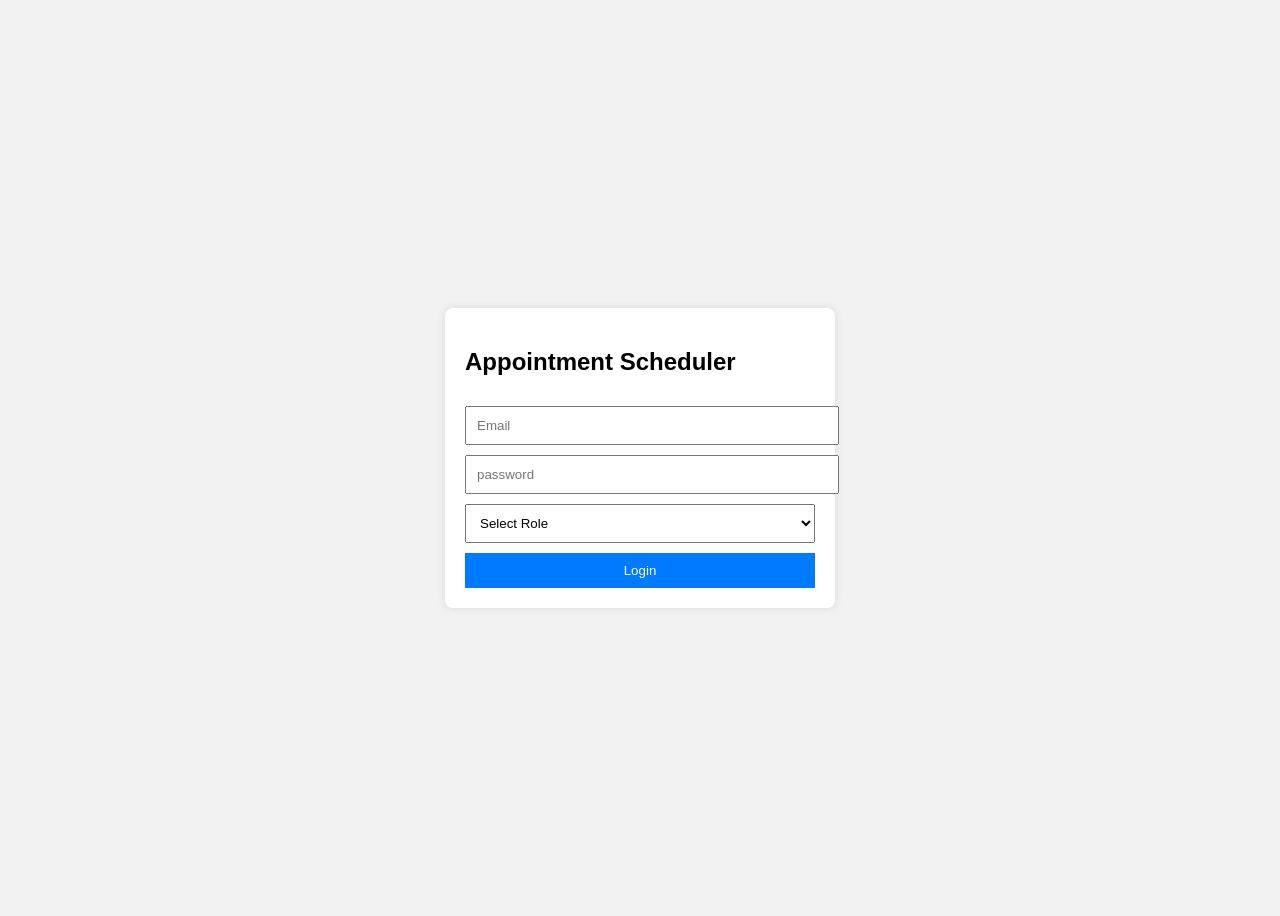
==== index.html @ c7e41166 "Add files via upload" ====
<!DOCTYPE html>
<html>
<head>
    <title>Appointment Scheduler</title>
    <meta name="viewport" content="width=device-width, initial-scale=1.0">
    <link rel="stylesheet" href="style.css">
    <link rel="manifest" href="manifest.json">
</head>
<body>

<div class="container">
    <h2>Appointment Scheduler</h2>

    <input type="email" id="email" placeholder="Email">
    <input type="password" placeholder="password">

    <select id="role">
        <option value="">Select Role</option>
        <option value="student">Student</option>
        <option value="staff">Staff / Mentor</option>
        <option value="hod">HOD</option>
    </select>

    <button onclick="login()">Login</button>
</div>

<script src="app.js"></script>
<script>
if ("serviceWorker" in navigator) {
    navigator.serviceWorker.register("sw.js");
}
</script>

</body>
</html>
---- style.css ----
body {
    font-family: Arial;
    background: #f2f2f2;
    height: 100vh;
    display: flex;
    justify-content: center;
    align-items: center;
}

.container {
    background: white;
    padding: 20px;
    width: 90%;
    max-width: 350px;
    border-radius: 8px;
    box-shadow: 0 0 10px rgba(0,0,0,0.1);
}

input, select, button {
    width: 100%;
    padding: 10px;
    margin-top: 10px;
}

button {
    background: #007bff;
    color: white;
    border: none;
}
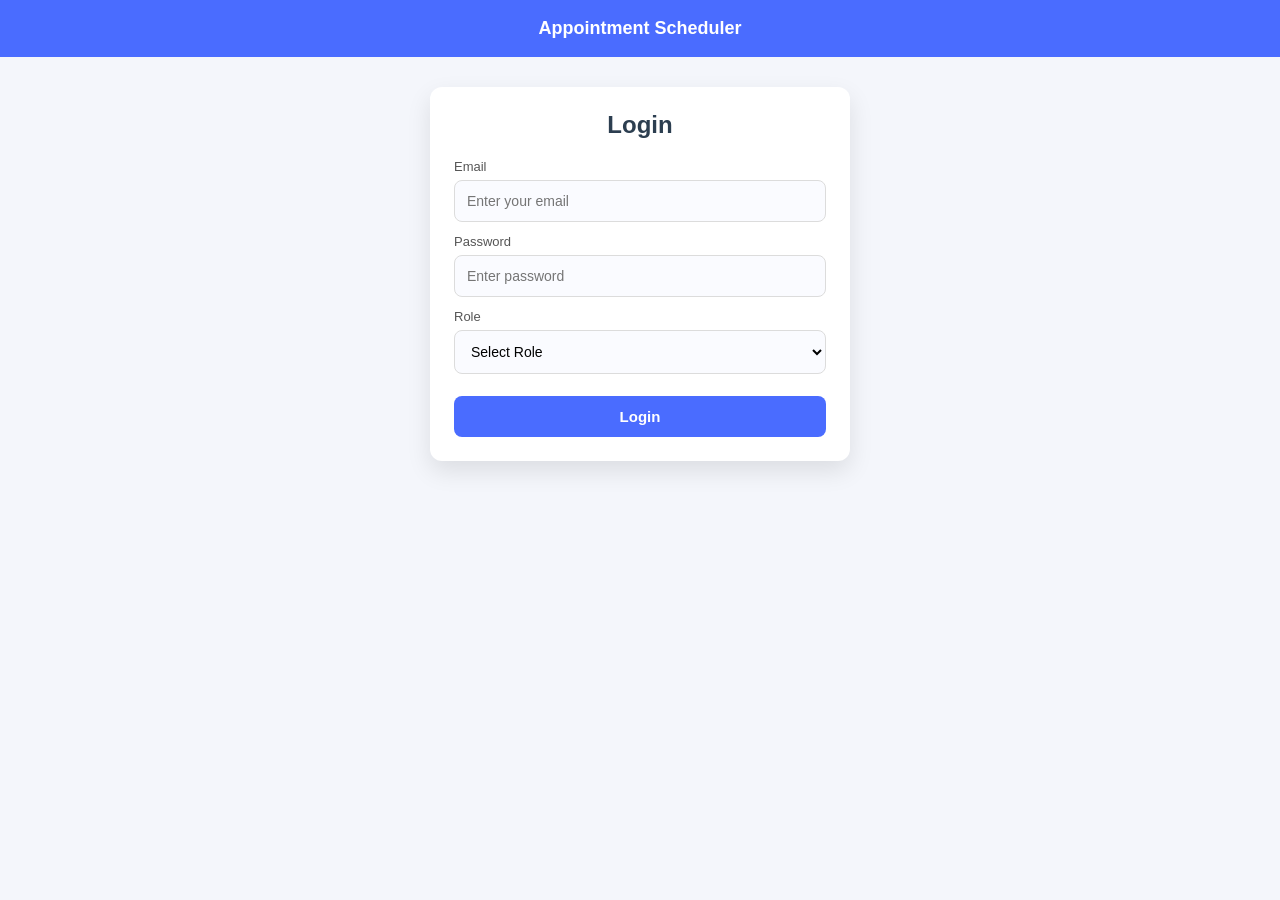
==== commit 40aa6c93: "Add files via upload" ====
--- a/index.html
+++ b/index.html
@@ -7,29 +7,33 @@
     <link rel="manifest" href="manifest.json">
 </head>
 <body>
+    <header class="app-header">
+        Appointment Scheduler
+    </header>
 
-<div class="container">
-    <h2>Appointment Scheduler</h2>
+    <main class="page">
+        <div class="card">
+            <h2>Login</h2>
 
-    <input type="email" id="email" placeholder="Email">
-    <input type="password" placeholder="password">
+            <label>Email</label>
+            <input type="email" id="email" placeholder="Enter your email">
 
-    <select id="role">
-        <option value="">Select Role</option>
-        <option value="student">Student</option>
-        <option value="staff">Staff / Mentor</option>
-        <option value="hod">HOD</option>
-    </select>
+            <label>Password</label>
+            <input type="password" placeholder="Enter password">
 
-    <button onclick="login()">Login</button>
-</div>
+            <label>Role</label>
+            <select id="role">
+                <option value="">Select Role</option>
+                <option value="student">Student</option>
+                <option value="staff">Staff / Mentor</option>
+                <option value="hod">HOD</option>
+            </select>
 
-<script src="app.js"></script>
-<script>
-if ("serviceWorker" in navigator) {
-    navigator.serviceWorker.register("sw.js");
-}
-</script>
+            <button onclick="login()">Login</button>
+        </div>
+    </main>
 
+    <script src="app.js"></script>
 </body>
+
 </html>
--- a/style.css
+++ b/style.css
@@ -1,29 +1,190 @@
+/* ---------- RESET ---------- */
+* {
+    box-sizing: border-box;
+    margin: 0;
+    padding: 0;
+}
+
+/* ---------- BODY ---------- */
 body {
-    font-family: Arial;
-    background: #f2f2f2;
-    height: 100vh;
+    font-family: "Segoe UI", Arial, sans-serif;
+    background: #f4f6fb;
+    min-height: 100vh;
+}
+
+/* ---------- HEADER ---------- */
+.app-header {
+    background: #4a6cff;
+    color: white;
+    padding: 18px;
+    text-align: center;
+    font-size: 18px;
+    font-weight: 600;
+}
+
+/* ---------- PAGE LAYOUT ---------- */
+.page {
     display: flex;
     justify-content: center;
-    align-items: center;
+    padding: 30px 16px;
 }
 
-.container {
+/* ---------- CARD ---------- */
+.card {
     background: white;
-    padding: 20px;
-    width: 90%;
-    max-width: 350px;
-    border-radius: 8px;
-    box-shadow: 0 0 10px rgba(0,0,0,0.1);
+    width: 100%;
+    max-width: 420px;
+    padding: 24px;
+    border-radius: 12px;
+    box-shadow: 0 10px 25px rgba(0,0,0,0.1);
 }
 
-input, select, button {
+/* ---------- HEADINGS ---------- */
+.card h2 {
+    text-align: center;
+    margin-bottom: 20px;
+    color: #2c3e50;
+}
+
+/* ---------- LABELS ---------- */
+label {
+    font-size: 13px;
+    color: #555;
+    margin-top: 12px;
+    display: block;
+}
+
+/* ---------- INPUTS ---------- */
+input, select {
     width: 100%;
-    padding: 10px;
+    padding: 12px;
+    margin-top: 6px;
+    border-radius: 8px;
+    border: 1px solid #dcdcdc;
+    font-size: 14px;
+    background: #fafbff;
+}
+
+input:focus, select:focus {
+    outline: none;
+    border-color: #4a6cff;
+}
+
+/* ---------- BUTTON ---------- */
+button {
+    margin-top: 22px;
+    width: 100%;
+    padding: 12px;
+    background: #4a6cff;
+    border: none;
+    border-radius: 8px;
+    color: white;
+    font-size: 15px;
+    font-weight: 600;
+    cursor: pointer;
+}
+
+button:hover {
+    background: #3958d6;
+}
+
+/* ---------- MESSAGE ---------- */
+#msg {
+    margin-top: 12px;
+    text-align: center;
+    color: green;
+}
+
+/* ---------- LIST ---------- */
+ul {
+    list-style: none;
     margin-top: 10px;
 }
 
-button {
-    background: #007bff;
+ul li {
+    background: #f4f6ff;
+    padding: 12px;
+    border-radius: 8px;
+    margin-bottom: 10px;
+    font-size: 14px;
+}
+
+.bell {
+    position: fixed;
+    bottom: 20px;
+    right: 20px;
+    background: #4a6cff;
     color: white;
-    border: none;
+    padding: 14px;
+    border-radius: 50%;
+    font-size: 18px;
+    cursor: pointer;
 }
+
+.reminder-panel {
+    position: fixed;
+    bottom: 80px;
+    right: 20px;
+    background: white;
+    width: 250px;
+    padding: 14px;
+    border-radius: 10px;
+    box-shadow: 0 10px 20px rgba(0,0,0,0.15);
+    display: none;
+}
+
+.reminder-panel.show {
+    display: block;
+}
+
+.reminder-panel h4 {
+    margin-bottom: 10px;
+}
+
+.calendar-card {
+    background: #f9fbff;
+    padding: 12px;
+    border-radius: 10px;
+    margin-bottom: 16px;
+}
+
+.calendar-item {
+    background: white;
+    padding: 10px;
+    border-radius: 8px;
+    margin-top: 10px;
+    font-size: 14px;
+}
+
+.calendar-item button {
+    margin-top: 6px;
+    margin-right: 6px;
+    padding: 6px 10px;
+    font-size: 13px;
+    border-radius: 6px;
+}
+
+.calendar-item button:first-of-type {
+    background: #28a745;
+}
+
+.calendar-item button:last-of-type {
+    background: #dc3545;
+}
+
+.logout-btn {
+    position: absolute;
+    right: 16px;
+    top: 14px;
+    background: transparent;
+    border: 1px solid white;
+    color: white;
+    padding: 6px 12px;
+    border-radius: 6px;
+    font-size: 13px;
+    cursor: pointer;
+}
+
+.logout-btn:hover {
+    background: rgba(255,255,255,0.2);
+}
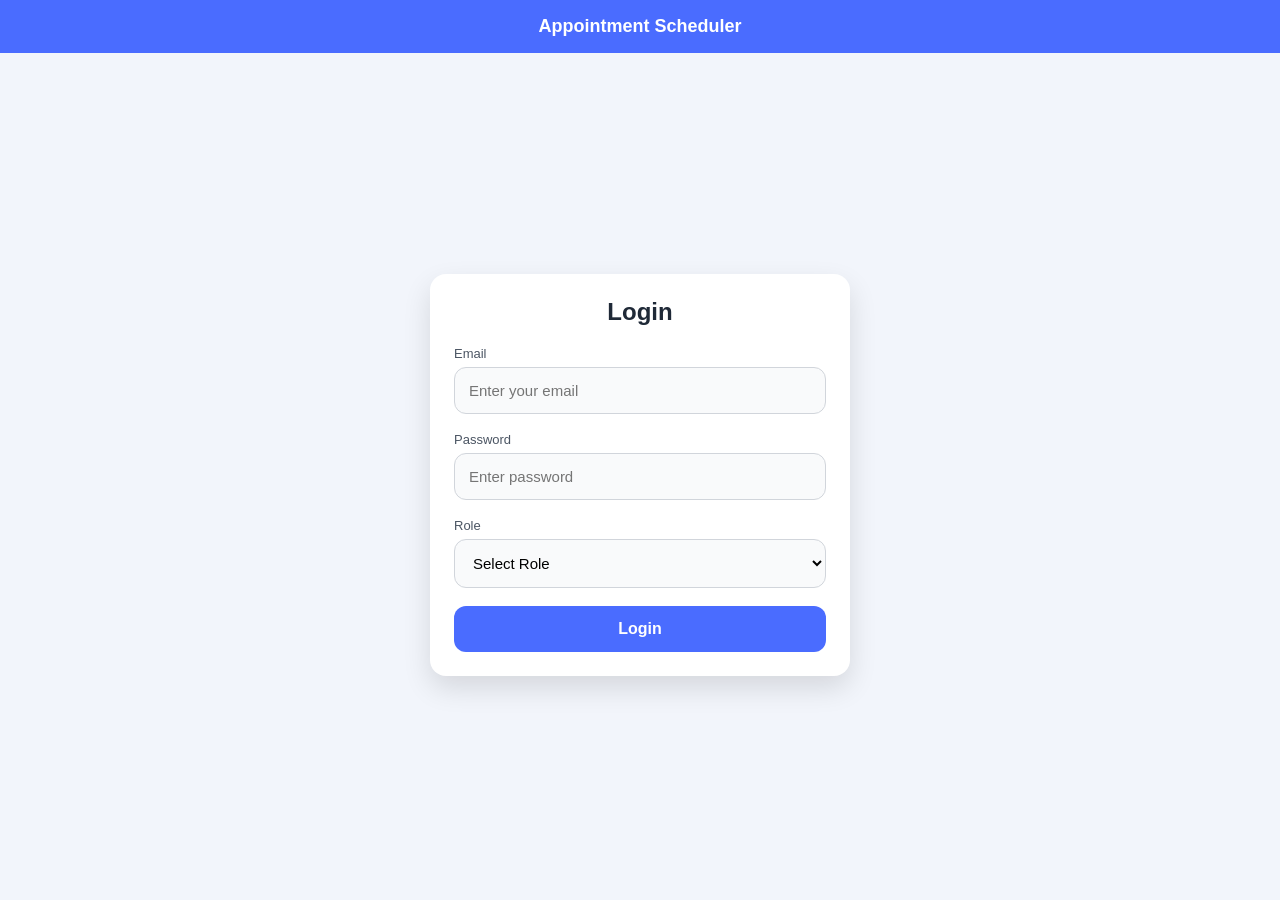
==== commit f73d80f8: "Add files via upload" ====
--- a/index.html
+++ b/index.html
@@ -4,7 +4,10 @@
     <title>Appointment Scheduler</title>
     <meta name="viewport" content="width=device-width, initial-scale=1.0">
     <link rel="stylesheet" href="style.css">
-    <link rel="manifest" href="manifest.json">
+<link rel="manifest" href="manifest.json">
+<meta name="theme-color" content="#4a6cff">
+<meta name="viewport" content="width=device-width, initial-scale=1.0, viewport-fit=cover">
+
 </head>
 <body>
     <header class="app-header">
--- a/style.css
+++ b/style.css
@@ -1,190 +1,160 @@
-/* ---------- RESET ---------- */
+/* ===== RESET ===== */
 * {
     box-sizing: border-box;
     margin: 0;
     padding: 0;
+    font-family: "Segoe UI", Arial, sans-serif;
 }
 
-/* ---------- BODY ---------- */
+/* ===== BODY ===== */
 body {
-    font-family: "Segoe UI", Arial, sans-serif;
-    background: #f4f6fb;
+    background: #f2f5fb;
     min-height: 100vh;
 }
 
-/* ---------- HEADER ---------- */
+/* ===== TOP BAR ===== */
 .app-header {
     background: #4a6cff;
     color: white;
-    padding: 18px;
+    padding: 16px;
     text-align: center;
     font-size: 18px;
     font-weight: 600;
 }
 
-/* ---------- PAGE LAYOUT ---------- */
+/* ===== PAGE WRAPPER ===== */
 .page {
     display: flex;
     justify-content: center;
-    padding: 30px 16px;
+    align-items: center;
+    min-height: calc(100vh - 56px);
+    padding: 16px;
 }
 
-/* ---------- CARD ---------- */
-.card {
+/* ===== LOGIN CARD (UNCHANGED) ===== */
+.page:not(.full-screen) .card {
     background: white;
     width: 100%;
     max-width: 420px;
     padding: 24px;
-    border-radius: 12px;
-    box-shadow: 0 10px 25px rgba(0,0,0,0.1);
+    border-radius: 16px;
+    box-shadow: 0 12px 28px rgba(0,0,0,0.12);
 }
 
-/* ---------- HEADINGS ---------- */
+/* ===== FULLSCREEN DASHBOARD ===== */
+.page.full-screen {
+    align-items: flex-start;
+}
+
+.page.full-screen .card {
+    background: white;
+    width: 100%;
+    max-width: 100%;
+    min-height: calc(100vh - 88px);
+    padding: 24px;
+    border-radius: 0;
+    box-shadow: none;
+}
+
+/* ===== HEADINGS ===== */
 .card h2 {
     text-align: center;
     margin-bottom: 20px;
-    color: #2c3e50;
+    color: #1f2937;
 }
 
-/* ---------- LABELS ---------- */
+/* ===== LABELS ===== */
 label {
+    display: block;
     font-size: 13px;
-    color: #555;
-    margin-top: 12px;
-    display: block;
+    color: #4b5563;
+    margin-bottom: 6px;
 }
 
-/* ---------- INPUTS ---------- */
-input, select {
+/* ===== INPUTS ===== */
+input,
+select {
     width: 100%;
-    padding: 12px;
-    margin-top: 6px;
-    border-radius: 8px;
-    border: 1px solid #dcdcdc;
-    font-size: 14px;
-    background: #fafbff;
+    padding: 14px;
+    margin-bottom: 18px;
+    border-radius: 12px;
+    border: 1px solid #d1d5db;
+    font-size: 15px;
+    background: #f9fafb;
 }
 
-input:focus, select:focus {
+input:focus,
+select:focus {
     outline: none;
     border-color: #4a6cff;
 }
 
-/* ---------- BUTTON ---------- */
+/* ===== BUTTON ===== */
 button {
-    margin-top: 22px;
     width: 100%;
-    padding: 12px;
+    padding: 14px;
     background: #4a6cff;
+    color: white;
     border: none;
-    border-radius: 8px;
-    color: white;
-    font-size: 15px;
+    border-radius: 12px;
+    font-size: 16px;
     font-weight: 600;
     cursor: pointer;
 }
 
 button:hover {
-    background: #3958d6;
+    background: #3b5bdb;
 }
 
-/* ---------- MESSAGE ---------- */
+/* ===== MESSAGE ===== */
 #msg {
     margin-top: 12px;
     text-align: center;
+    font-size: 14px;
     color: green;
 }
 
-/* ---------- LIST ---------- */
-ul {
-    list-style: none;
-    margin-top: 10px;
-}
-
-ul li {
-    background: #f4f6ff;
-    padding: 12px;
-    border-radius: 8px;
-    margin-bottom: 10px;
-    font-size: 14px;
-}
-
-.bell {
+/* ===== FLOATING ICONS ===== */
+.action-icons {
     position: fixed;
     bottom: 20px;
     right: 20px;
-    background: #4a6cff;
-    color: white;
-    padding: 14px;
+    display: flex;
+    flex-direction: column;
+    gap: 12px;
+    z-index: 100;
+}
+
+.bell,
+.logout-icon {
+    width: 52px;
+    height: 52px;
     border-radius: 50%;
-    font-size: 18px;
+    background: white;
+    box-shadow: 0 6px 16px rgba(0,0,0,0.25);
+    display: flex;
+    align-items: center;
+    justify-content: center;
+    font-size: 22px;
     cursor: pointer;
 }
 
+/* ===== REMINDER PANEL ===== */
 .reminder-panel {
     position: fixed;
-    bottom: 80px;
+    bottom: 90px;
     right: 20px;
+    width: 280px;
     background: white;
-    width: 250px;
-    padding: 14px;
-    border-radius: 10px;
-    box-shadow: 0 10px 20px rgba(0,0,0,0.15);
+    border-radius: 14px;
+    padding: 16px;
+    box-shadow: 0 10px 30px rgba(0,0,0,0.2);
     display: none;
-}
-
-.reminder-panel.show {
-    display: block;
+    z-index: 100;
 }
 
 .reminder-panel h4 {
-    margin-bottom: 10px;
+    margin-bottom: 12px;
+    color: #4a6cff;
 }
 
-.calendar-card {
-    background: #f9fbff;
-    padding: 12px;
-    border-radius: 10px;
-    margin-bottom: 16px;
-}
-
-.calendar-item {
-    background: white;
-    padding: 10px;
-    border-radius: 8px;
-    margin-top: 10px;
-    font-size: 14px;
-}
-
-.calendar-item button {
-    margin-top: 6px;
-    margin-right: 6px;
-    padding: 6px 10px;
-    font-size: 13px;
-    border-radius: 6px;
-}
-
-.calendar-item button:first-of-type {
-    background: #28a745;
-}
-
-.calendar-item button:last-of-type {
-    background: #dc3545;
-}
-
-.logout-btn {
-    position: absolute;
-    right: 16px;
-    top: 14px;
-    background: transparent;
-    border: 1px solid white;
-    color: white;
-    padding: 6px 12px;
-    border-radius: 6px;
-    font-size: 13px;
-    cursor: pointer;
-}
-
-.logout-btn:hover {
-    background: rgba(255,255,255,0.2);
-}
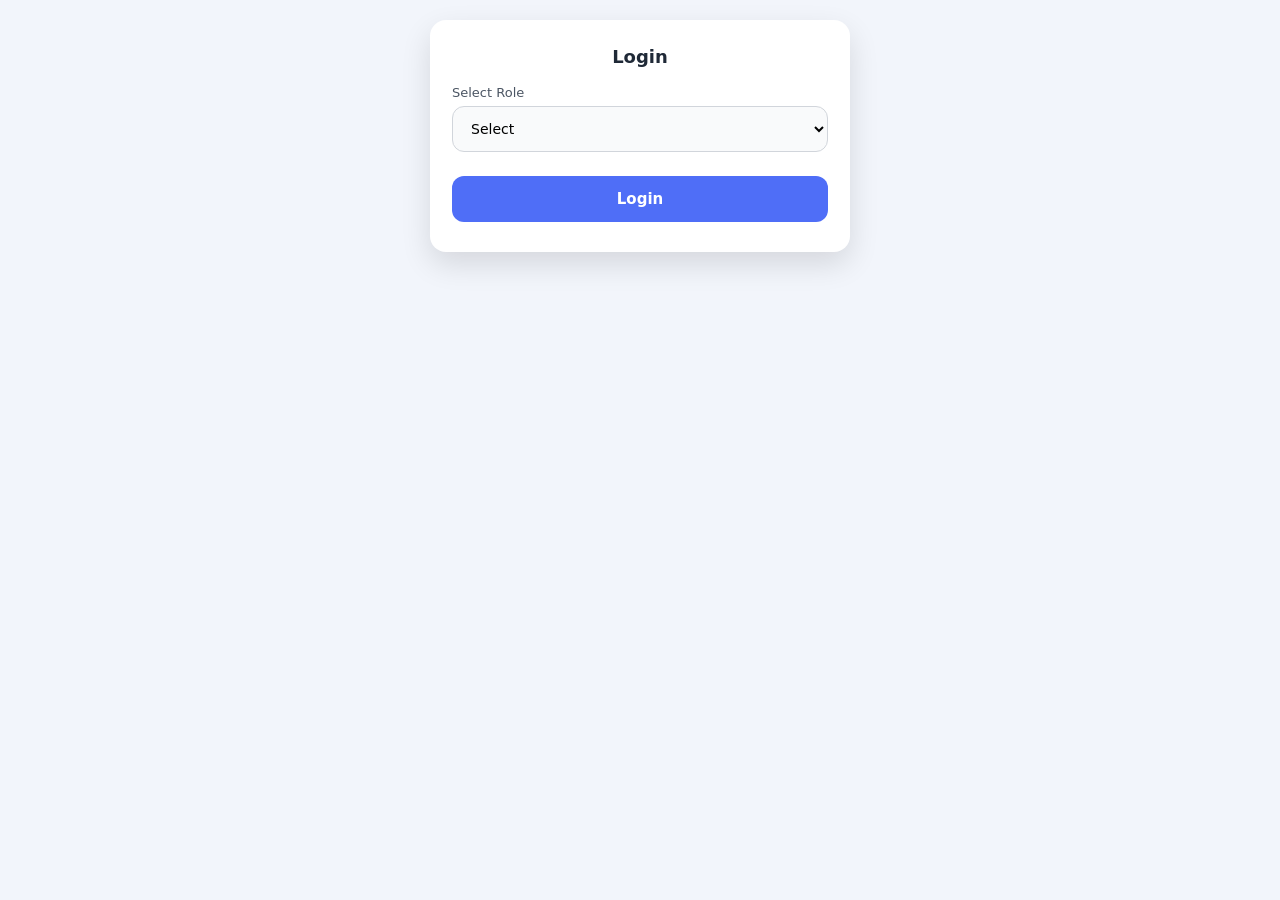
==== commit 03e9422d: "Update index.html" ====
--- a/index.html
+++ b/index.html
@@ -1,42 +1,38 @@
 <!DOCTYPE html>
 <html>
 <head>
-    <title>Appointment Scheduler</title>
-    <meta name="viewport" content="width=device-width, initial-scale=1.0">
-    <link rel="stylesheet" href="style.css">
-<link rel="manifest" href="manifest.json">
-<meta name="theme-color" content="#4a6cff">
-<meta name="viewport" content="width=device-width, initial-scale=1.0, viewport-fit=cover">
-
+  <title>Login</title>
+  <meta name="viewport" content="width=device-width, initial-scale=1.0">
+  <link rel="stylesheet" href="style.css">
 </head>
 <body>
-    <header class="app-header">
-        Appointment Scheduler
-    </header>
 
-    <main class="page">
-        <div class="card">
-            <h2>Login</h2>
+<div id="loading-screen">
+  <div class="loader"></div>
+  <p>Loading Appointment Scheduler...</p>
+</div>
 
-            <label>Email</label>
-            <input type="email" id="email" placeholder="Enter your email">
+<main class="page">
+  <div class="card">
+    <h2>Login</h2>
 
-            <label>Password</label>
-            <input type="password" placeholder="Enter password">
+    <label>Select Role</label>
+    <select id="role">
+      <option value="">Select</option>
+      <option value="student">Student</option>
+      <option value="staff">Staff</option>
+      <option value="hod">HOD</option>
+    </select>
 
-            <label>Role</label>
-            <select id="role">
-                <option value="">Select Role</option>
-                <option value="student">Student</option>
-                <option value="staff">Staff / Mentor</option>
-                <option value="hod">HOD</option>
-            </select>
+    <button onclick="login()">Login</button>
+  </div>
+</main>
 
-            <button onclick="login()">Login</button>
-        </div>
-    </main>
+<script src="app.js"></script>
+<script>
+window.onload = () =>
+  document.getElementById("loading-screen").style.display = "none";
+</script>
 
-    <script src="app.js"></script>
 </body>
-
 </html>
--- a/style.css
+++ b/style.css
@@ -1,160 +1,216 @@
 /* ===== RESET ===== */
 * {
-    box-sizing: border-box;
-    margin: 0;
-    padding: 0;
-    font-family: "Segoe UI", Arial, sans-serif;
+  margin: 0;
+  padding: 0;
+  box-sizing: border-box;
+  font-family: "Segoe UI", system-ui, sans-serif;
 }
 
 /* ===== BODY ===== */
 body {
-    background: #f2f5fb;
-    min-height: 100vh;
-}
-
-/* ===== TOP BAR ===== */
+  background: #f2f5fb;
+  color: #1f2937;
+}
+
+/* ===== HEADER ===== */
 .app-header {
-    background: #4a6cff;
-    color: white;
-    padding: 16px;
-    text-align: center;
-    font-size: 18px;
-    font-weight: 600;
-}
-
-/* ===== PAGE WRAPPER ===== */
+  background: #4f6ef7;
+  color: white;
+  padding: 16px;
+  text-align: center;
+  font-size: 17px;
+  font-weight: 600;
+  letter-spacing: 0.3px;
+}
+
+/* ===== PAGE ===== */
 .page {
-    display: flex;
-    justify-content: center;
-    align-items: center;
-    min-height: calc(100vh - 56px);
-    padding: 16px;
-}
-
-/* ===== LOGIN CARD (UNCHANGED) ===== */
-.page:not(.full-screen) .card {
-    background: white;
-    width: 100%;
-    max-width: 420px;
-    padding: 24px;
-    border-radius: 16px;
-    box-shadow: 0 12px 28px rgba(0,0,0,0.12);
-}
-
-/* ===== FULLSCREEN DASHBOARD ===== */
-.page.full-screen {
-    align-items: flex-start;
-}
-
-.page.full-screen .card {
-    background: white;
-    width: 100%;
-    max-width: 100%;
-    min-height: calc(100vh - 88px);
-    padding: 24px;
-    border-radius: 0;
-    box-shadow: none;
+  display: flex;
+  justify-content: center;
+  padding: 20px 14px 80px;
+}
+
+/* ===== CARD ===== */
+.card {
+  background: white;
+  width: 100%;
+  max-width: 420px;
+  padding: 26px 22px 30px;
+  border-radius: 16px;
+  box-shadow: 0 12px 30px rgba(0,0,0,0.12);
 }
 
 /* ===== HEADINGS ===== */
 .card h2 {
-    text-align: center;
-    margin-bottom: 20px;
-    color: #1f2937;
+  margin-bottom: 18px;
+  text-align: center;
+  font-size: 18px;
+  font-weight: 600;
 }
 
 /* ===== LABELS ===== */
 label {
-    display: block;
-    font-size: 13px;
-    color: #4b5563;
-    margin-bottom: 6px;
+  display: block;
+  font-size: 13px;
+  margin-bottom: 6px;
+  color: #4b5563;
 }
 
 /* ===== INPUTS ===== */
 input,
 select {
-    width: 100%;
-    padding: 14px;
-    margin-bottom: 18px;
-    border-radius: 12px;
-    border: 1px solid #d1d5db;
-    font-size: 15px;
-    background: #f9fafb;
+  width: 100%;
+  padding: 13px 14px;
+  margin-bottom: 18px;
+  border-radius: 12px;
+  border: 1px solid #d1d5db;
+  font-size: 14px;
+  background: #f9fafb;
 }
 
 input:focus,
 select:focus {
-    outline: none;
-    border-color: #4a6cff;
+  outline: none;
+  border-color: #4f6ef7;
+  background: white;
 }
 
 /* ===== BUTTON ===== */
 button {
-    width: 100%;
-    padding: 14px;
-    background: #4a6cff;
-    color: white;
-    border: none;
-    border-radius: 12px;
-    font-size: 16px;
-    font-weight: 600;
-    cursor: pointer;
-}
-
-button:hover {
-    background: #3b5bdb;
+  width: 100%;
+  padding: 14px;
+  margin-top: 6px;
+  background: #4f6ef7;
+  color: white;
+  border: none;
+  border-radius: 12px;
+  font-size: 15px;
+  font-weight: 600;
+  cursor: pointer;
+}
+
+button:active {
+  transform: scale(0.98);
 }
 
 /* ===== MESSAGE ===== */
 #msg {
-    margin-top: 12px;
-    text-align: center;
-    font-size: 14px;
-    color: green;
-}
-
-/* ===== FLOATING ICONS ===== */
-.action-icons {
-    position: fixed;
-    bottom: 20px;
-    right: 20px;
-    display: flex;
-    flex-direction: column;
-    gap: 12px;
-    z-index: 100;
-}
-
-.bell,
-.logout-icon {
-    width: 52px;
-    height: 52px;
-    border-radius: 50%;
-    background: white;
-    box-shadow: 0 6px 16px rgba(0,0,0,0.25);
-    display: flex;
-    align-items: center;
-    justify-content: center;
-    font-size: 22px;
-    cursor: pointer;
+  margin-top: 14px;
+  text-align: center;
+  font-size: 14px;
+  color: #059669;
+}
+
+/* ===== LOADING SCREEN ===== */
+#loading-screen {
+  position: fixed;
+  inset: 0;
+  background: #f4f7ff;
+  display: flex;
+  flex-direction: column;
+  align-items: center;
+  justify-content: center;
+  z-index: 9999;
+}
+
+#loading-screen p {
+  margin-top: 14px;
+  font-size: 14px;
+  color: #4b5563;
+}
+
+.loader {
+  width: 48px;
+  height: 48px;
+  border: 5px solid #dbe3ff;
+  border-top: 5px solid #4f6ef7;
+  border-radius: 50%;
+  animation: spin 1s linear infinite;
+}
+
+@keyframes spin {
+  to { transform: rotate(360deg); }
+}
+
+/* ===== CALENDAR GRID ===== */
+.calendar-grid {
+  margin-top: 18px;
+  display: grid;
+  grid-template-columns: repeat(7, 1fr);
+  gap: 10px;
+}
+
+.calendar-day {
+  padding: 14px 0;
+  background: #eef2ff;
+  border-radius: 12px;
+  text-align: center;
+  font-size: 14px;
+  font-weight: 500;
+}
+
+.calendar-day.has-event {
+  background: #4f6ef7;
+  color: white;
+}
+
+/* ===== ACTION BUTTONS ===== */
+.action-buttons {
+  display: flex;
+  gap: 14px;
+  margin-top: 20px;
+}
+
+.action-buttons button {
+  flex: 1;
+}
+
+/* ===== APPROVE / REJECT ANIMATION ===== */
+.fade-out {
+  opacity: 0;
+  transform: scale(0.92);
+  transition: all 0.3s ease;
+}
+
+/* ===== BELL ICON ===== */
+.bell {
+  position: fixed;
+  bottom: 92px;
+  right: 18px;
+  background: white;
+  border-radius: 50%;
+  padding: 14px;
+  font-size: 22px;
+  box-shadow: 0 6px 18px rgba(0,0,0,0.25);
+}
+
+/* ===== BELL BADGE ===== */
+#bell-count {
+  position: absolute;
+  top: 4px;
+  right: 4px;
+  background: #ef4444;
+  color: white;
+  font-size: 11px;
+  padding: 2px 6px;
+  border-radius: 999px;
 }
 
 /* ===== REMINDER PANEL ===== */
 .reminder-panel {
-    position: fixed;
-    bottom: 90px;
-    right: 20px;
-    width: 280px;
-    background: white;
-    border-radius: 14px;
-    padding: 16px;
-    box-shadow: 0 10px 30px rgba(0,0,0,0.2);
-    display: none;
-    z-index: 100;
-}
-
-.reminder-panel h4 {
-    margin-bottom: 12px;
-    color: #4a6cff;
-}
-
+  position: fixed;
+  bottom: 150px;
+  right: 18px;
+  width: 260px;
+  background: white;
+  border-radius: 16px;
+  padding: 14px;
+  box-shadow: 0 10px 30px rgba(0,0,0,0.25);
+  display: none;
+}
+
+.reminder-panel p {
+  font-size: 13px;
+  margin-bottom: 10px;
+  color: #374151;
+}
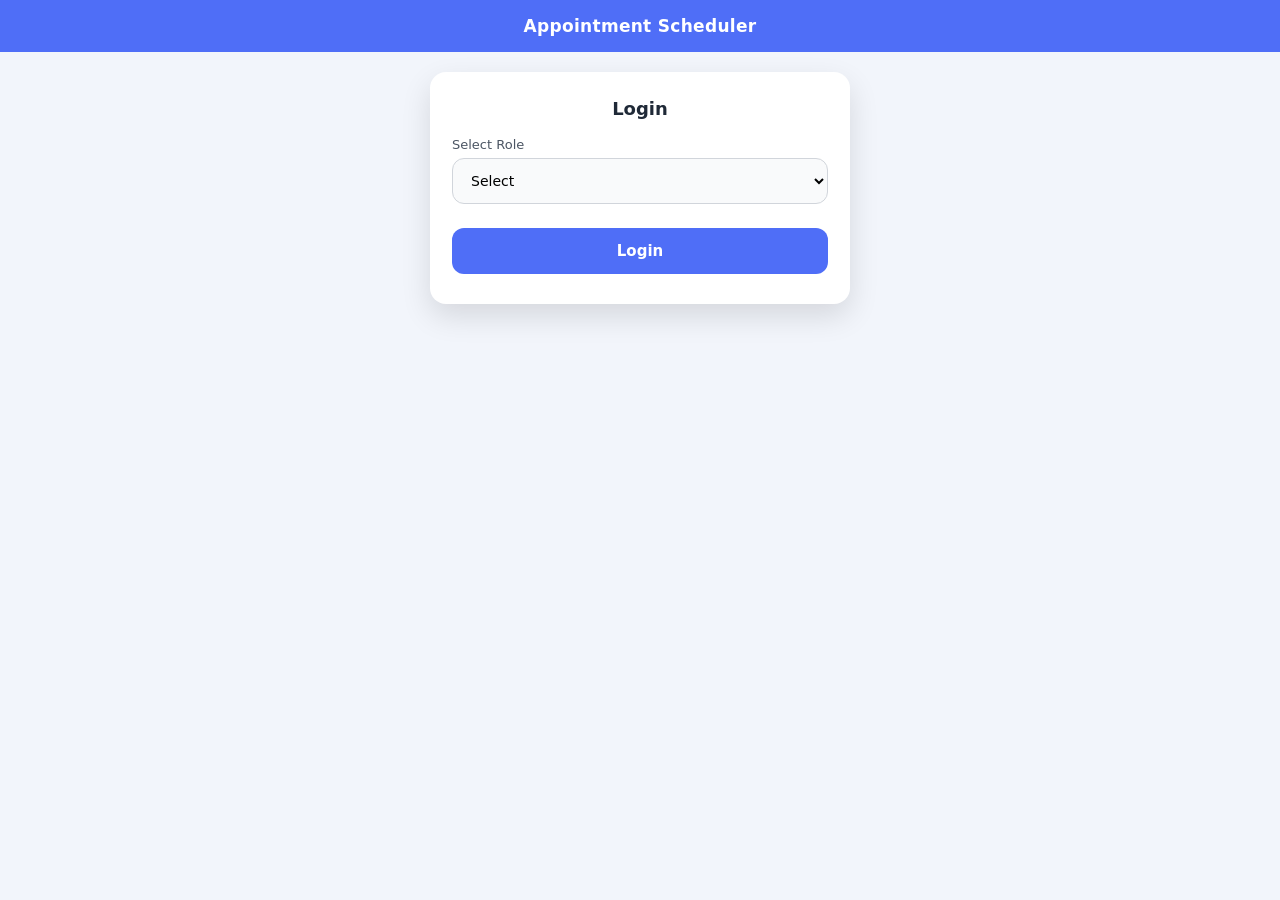
==== commit 53cbe8ef: "Update index.html" ====
--- a/index.html
+++ b/index.html
@@ -6,6 +6,10 @@
   <link rel="stylesheet" href="style.css">
 </head>
 <body>
+
+<header class="app-header">
+  Appointment Scheduler
+</header>
 
 <div id="loading-screen">
   <div class="loader"></div>
@@ -16,8 +20,8 @@
   <div class="card">
     <h2>Login</h2>
 
-    <label>Select Role</label>
-    <select id="role">
+    <label for="role">Select Role</label>
+    <select id="role" name="role">
       <option value="">Select</option>
       <option value="student">Student</option>
       <option value="staff">Staff</option>
@@ -30,8 +34,10 @@
 
 <script src="app.js"></script>
 <script>
-window.onload = () =>
-  document.getElementById("loading-screen").style.display = "none";
+window.onload = () => {
+  const loader = document.getElementById("loading-screen");
+  if (loader) loader.style.display = "none";
+};
 </script>
 
 </body>
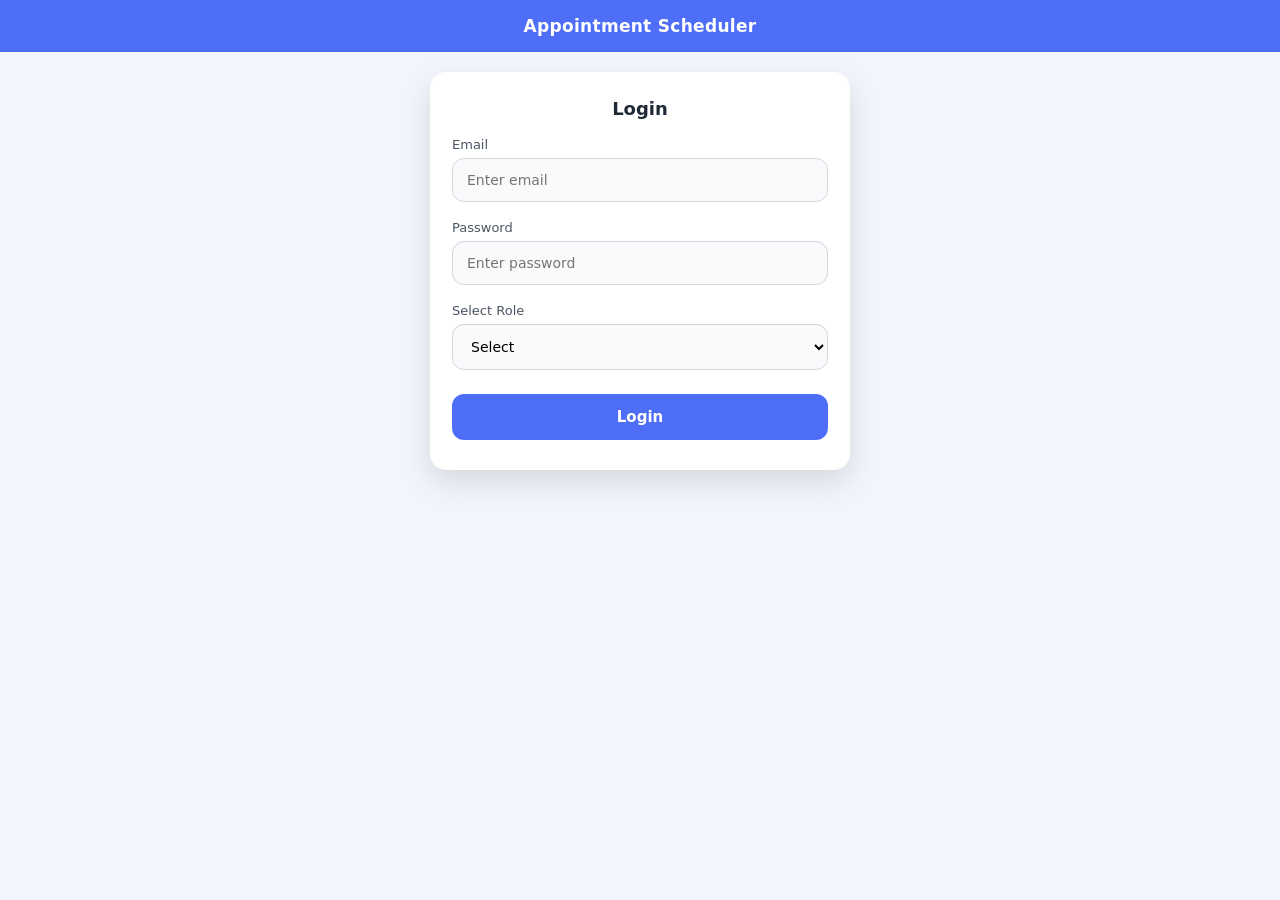
==== commit 64006af2: "Add files via upload" ====
--- a/index.html
+++ b/index.html
@@ -17,19 +17,26 @@
 </div>
 
 <main class="page">
-  <div class="card">
-    <h2>Login</h2>
+ <div class="card">
+  <h2>Login</h2>
 
-    <label for="role">Select Role</label>
-    <select id="role" name="role">
-      <option value="">Select</option>
-      <option value="student">Student</option>
-      <option value="staff">Staff</option>
-      <option value="hod">HOD</option>
-    </select>
+  <label>Email</label>
+  <input type="email" id="email" placeholder="Enter email">
 
-    <button onclick="login()">Login</button>
-  </div>
+  <label>Password</label>
+  <input type="password" id="password" placeholder="Enter password">
+
+  <label>Select Role</label>
+  <select id="role">
+    <option value="">Select</option>
+    <option value="student">Student</option>
+    <option value="staff">Staff</option>
+    <option value="hod">HOD</option>
+  </select>
+
+  <button onclick="login()">Login</button>
+</div>
+
 </main>
 
 <script src="app.js"></script>
@@ -41,4 +48,4 @@
 </script>
 
 </body>
-</html>
+</html>
--- a/style.css
+++ b/style.css
@@ -10,6 +10,7 @@
 body {
   background: #f2f5fb;
   color: #1f2937;
+  overflow-x: hidden;
 }
 
 /* ===== HEADER ===== */
@@ -182,6 +183,7 @@
   padding: 14px;
   font-size: 22px;
   box-shadow: 0 6px 18px rgba(0,0,0,0.25);
+  position: relative;
 }
 
 /* ===== BELL BADGE ===== */
